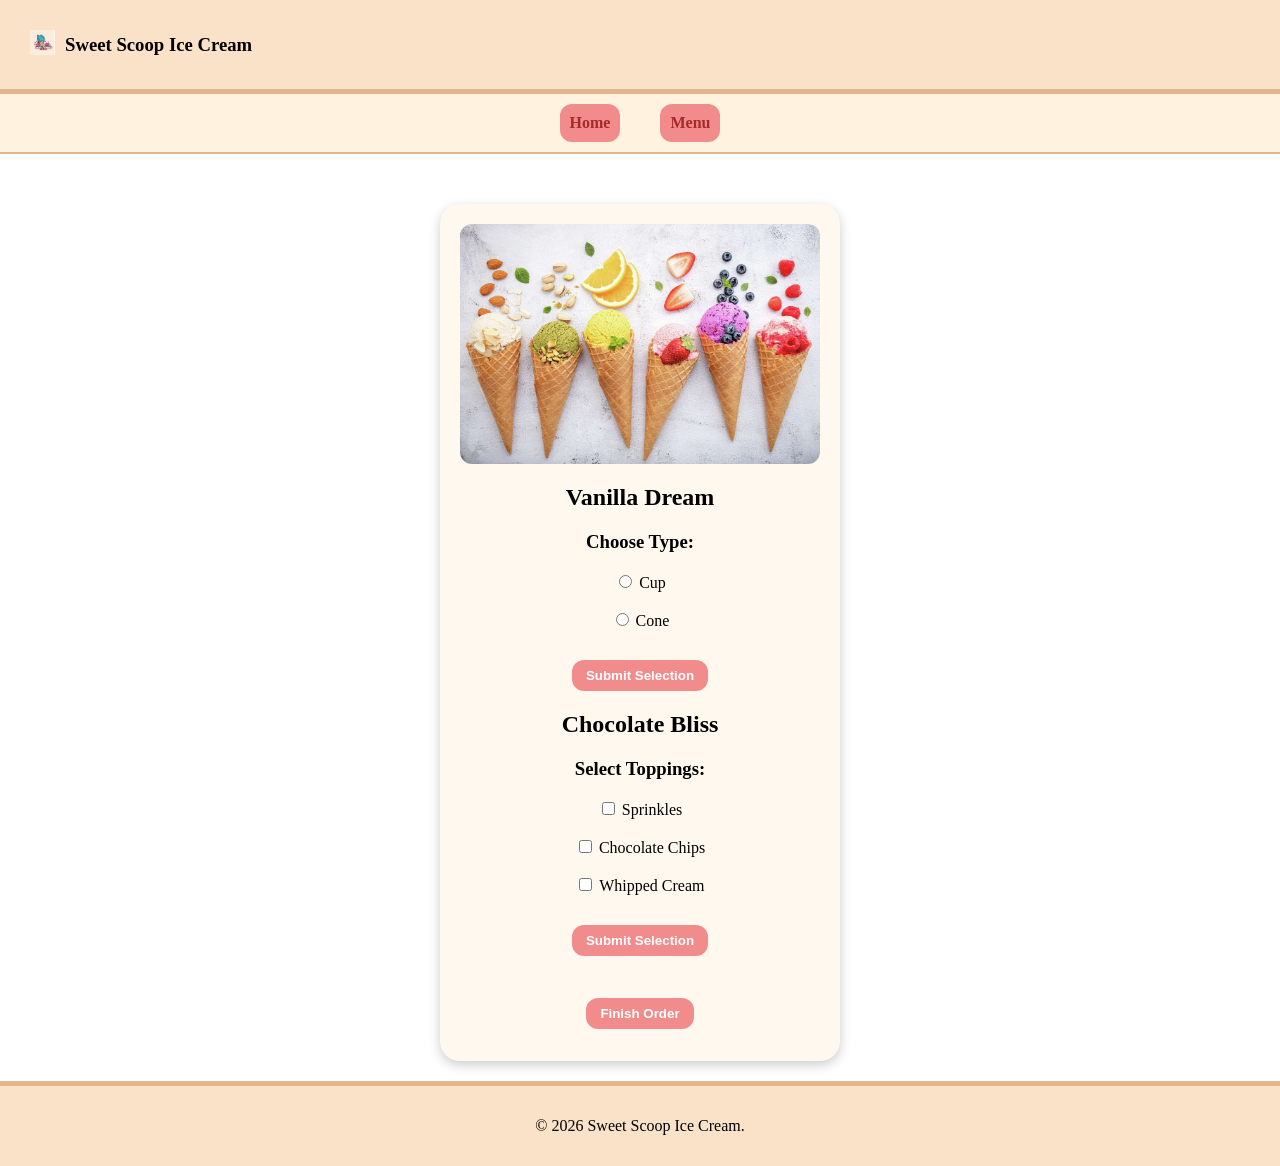
==== customize_order.html @ dabb80c7 "Add files via upload" ====
<!DOCTYPE html>
<html lang="en">

<head>
    <meta charset="UTF-8">
    <meta name="viewport" content="width=device-width, initial-scale=1.0">
    <title>Customize Order</title>
    <link rel="stylesheet" href="styles.css">
</head>

<body>
    <header id="page_header">
        <div>
            <div><img src="img/logo.jpeg" alt="Sweet Scoop Ice Cream Logo"></div>
        </div>

        <div>
            <h3>Sweet Scoop Ice Cream</h3>
        </div>
    </header>

    <nav>
        <ul>
            <li><a href="index.html">Home</a></li>
            <li><a href="menu_view.html">Menu</a></li>
        </ul>
    </nav>

    <main class="customize_order_main">
        

        <form action="order_summary.html">
            <div>
                <img src="img/icecream_banner.jpeg" alt="Banner image for customizing order" id="banner_img">
            </div>

            <h2>Vanilla Dream</h2>
            <h3>Choose Type:</h3>

            <input type="radio" id="type_cup" name="type" value="Cup">
            <label for="type_cup">Cup</label><br><br>
            <input type="radio" id="type_cone" name="type" value="Cone">
            <label for="type_cone">Cone</label><br><br>
            <button type="button" name="update_order" value="submit_icecream_type">Submit Selection</button>

            <h2>Chocolate Bliss</h2>
            <h3>Select Toppings:</h3>

            <input type="checkbox" id="topping1" name="topping1" value="Sprinkles">
            <label for="topping1">Sprinkles</label><br><br>
            <input type="checkbox" id="topping2" name="topping2" value="Chocolate Chips">
            <label for="topping2">Chocolate Chips</label><br><br>
            <input type="checkbox" id="topping3" name="topping3" value="Whipped Cream">
            <label for="topping3">Whipped Cream</label><br><br>
            <button type="button" name="update_order" value="submit_toppings">Submit Selection</button>

            <br>
            <button type="submit">Finish Order</button>
        </form>
    </main>

    <footer>
        <p>&copy; 2026 Sweet Scoop Ice Cream.</p>
    </footer>
</body>

</html>
---- styles.css ----
html,
body {
    margin: 0;
    padding: 0;
    height: 100%;
}

body {
    min-height: 100vh;
    display: flex;
    flex-direction: column;
}

main {
    flex: 1;
}

main section h2 { text-align: center; }

header {
    background-color: #f9e2c8;
    display: flex;
    gap: 10px;
    align-items: center;
    justify-content: flex-start;
    padding: 15px 30px;
    border-bottom: 5px solid #e4b48c;
}

header img {
    width: 25px;
    height: 25px;
}

#page_header > div {
    margin: 0;
    display: flex;
    align-items: center;
}

nav {
    background-color: #fff3e0;
    display: flex;
    justify-content: center;
    padding: 10px;
    border-bottom: 2px solid #e4b48c;
    margin-bottom: 30px;
    flex-wrap: wrap;
}

nav ul {
    list-style: none;
    margin: 0;
    padding: 0;
    display: flex;
    flex-wrap: wrap;
    gap: 20px;
    align-items: center;
}

nav a {
    display: block;
    text-decoration: none;
    color: brown;
    background-color: #f28c8c;
    font-weight: bold;
    padding: 10px;
    margin-left: 10px;
    margin-right: 10px;
    border-radius: 12px;
}

main section {
    display: flex;
    background-color: #fff8ee;
    border-radius: 25px;
    margin-bottom: 40px;
    box-shadow: 0 4px 12px rgba(0, 0, 0, 0.2);
    justify-content: center;
    align-items: center;
    flex-direction: column;
    padding: 25px;
}

footer {
    background-color: #f9e2c8;
    display: flex;
    row-gap: 10px;
    align-items: center;
    justify-content: center;
    padding: 15px;
    border-top: 5px solid #e4b48c;
}

.index_main {
    display: flex;
    flex-direction: column;
    justify-content: center;
    width: 100%;
    max-width: 1100px;
    margin: 0 auto;
    padding: 20px;
    box-sizing: border-box;
}

.login_main {
    display: flex;
    justify-content: center;
    width: 100%;
    max-width: 1100px;
    margin: 0 auto;
    padding: 20px;
}

#login_container {
    display: flex;
    flex-direction: column;
    gap: 20px;
    justify-content: center;
    align-items: center;
    background-color: #fff8ee;
    border-radius: 20px;
    box-shadow: 0 4px 12px rgba(0, 0, 0, 0.2);
    padding: 20px;
}

#login_form {
    text-align: center;
    margin: 0 auto 70px;
}

#login_form input[type="text"],
#login_form input[type="password"] {
    background-color: #fff8ee;
}

form button,
.add_btn {
    background-color: #f28c8c;
    color: #ffffff;
    font-weight: bold;
    border-radius: 12px;
    padding: 8px 14px;
    border: none;
    cursor: pointer;
}

.menu_main {
    width: 100%;
    max-width: 1100px;
    margin: 0 auto;
    padding: 20px;
    box-sizing: border-box;
}

.season_selector {
    text-align: center;
}

.season_selector select {
    background-color: #fff8ee;
    border-radius: 10px;
    padding: 6px 10px;
    border: 1px solid #e4b48c;
}

.tile_grid {
    text-align: center;
    display: flex;
    flex-wrap: wrap;
}

.ice_cream_tile {
    background-color: #ffffff;
    border: 20px solid #ffffff;
    border-radius: 20px;
    padding: 15px;
    margin: 15px;
    box-shadow: 0 4px 12px rgba(0, 0, 0, 0.2);
    width: calc(33.333% - 30px);
    text-align: center;
    box-sizing: border-box;
}

.ice_cream_tile img {
    width: 100%;
    height: 180px;
    object-fit: cover;
    border-radius: 12px;
}

.special_actions {
    margin-top: 10px;
}

.remove_btn {
    background-color: #c94c4c;
    color: #ffffff;
    font-weight: bold;
    border-radius: 12px;
    padding: 8px 14px;
    border: none;
    cursor: pointer;
}

.customize_link {
    display: inline-block;
    text-decoration: none;
    background-color: #f28c8c;
    color: #ffffff;
    font-weight: bold;
    border-radius: 12px;
    padding: 8px 14px;
    border: none;
    cursor: pointer;
}

#banner_img {
    width: 100%;
    height: 15rem;
    object-fit: cover;
    border-radius: 12px;
    display: block;
    margin: 0 auto;
}

.customize_order_main {
    width: 100%;
    max-width: 1100px;
    margin: 0 auto;
    padding: 20px;
    display: flex;
    justify-content: center;
    flex-direction: column;
    align-items: center;
    border-radius: 25px;
}

.customize_order_main form {
    max-width: 500px;
    margin: 0 auto;
    text-align: center;
    padding: 20px;
    background-color: #fff8ee;
    border-radius: 20px;
    box-shadow: 0 4px 12px rgba(0, 0, 0, 0.2);
}

.customize_order_main form button {
    display: block;
    margin: 12px auto;
}

.action_btn {
    display: inline-block;
    text-decoration: none;
    background-color: #f28c8c;
    color: #ffffff;
    font-weight: bold;
    border-radius: 12px;
    padding: 8px 14px;
    border: none;
    cursor: pointer;
}

.order_summary_main {
    width: 100%;
    max-width: 1100px;
    margin: 0 auto;
    padding: 20px;
    display: flex;
    justify-content: center;
    flex-direction: column;
    align-items: center;
    box-sizing: border-box;
}

.order_summary_main > table {
    margin: 0 auto;
    border-collapse: collapse;
    border: 1px solid black;
    background-color: #fff8ee;
    text-align: left;
}

.order_summary_main td {
    border: 1px solid #000;
    padding: 10px 15px;
}

.summary_actions {
    display: flex;
    justify-content: center;
    gap: 12px;
    margin-top: 20px;
}
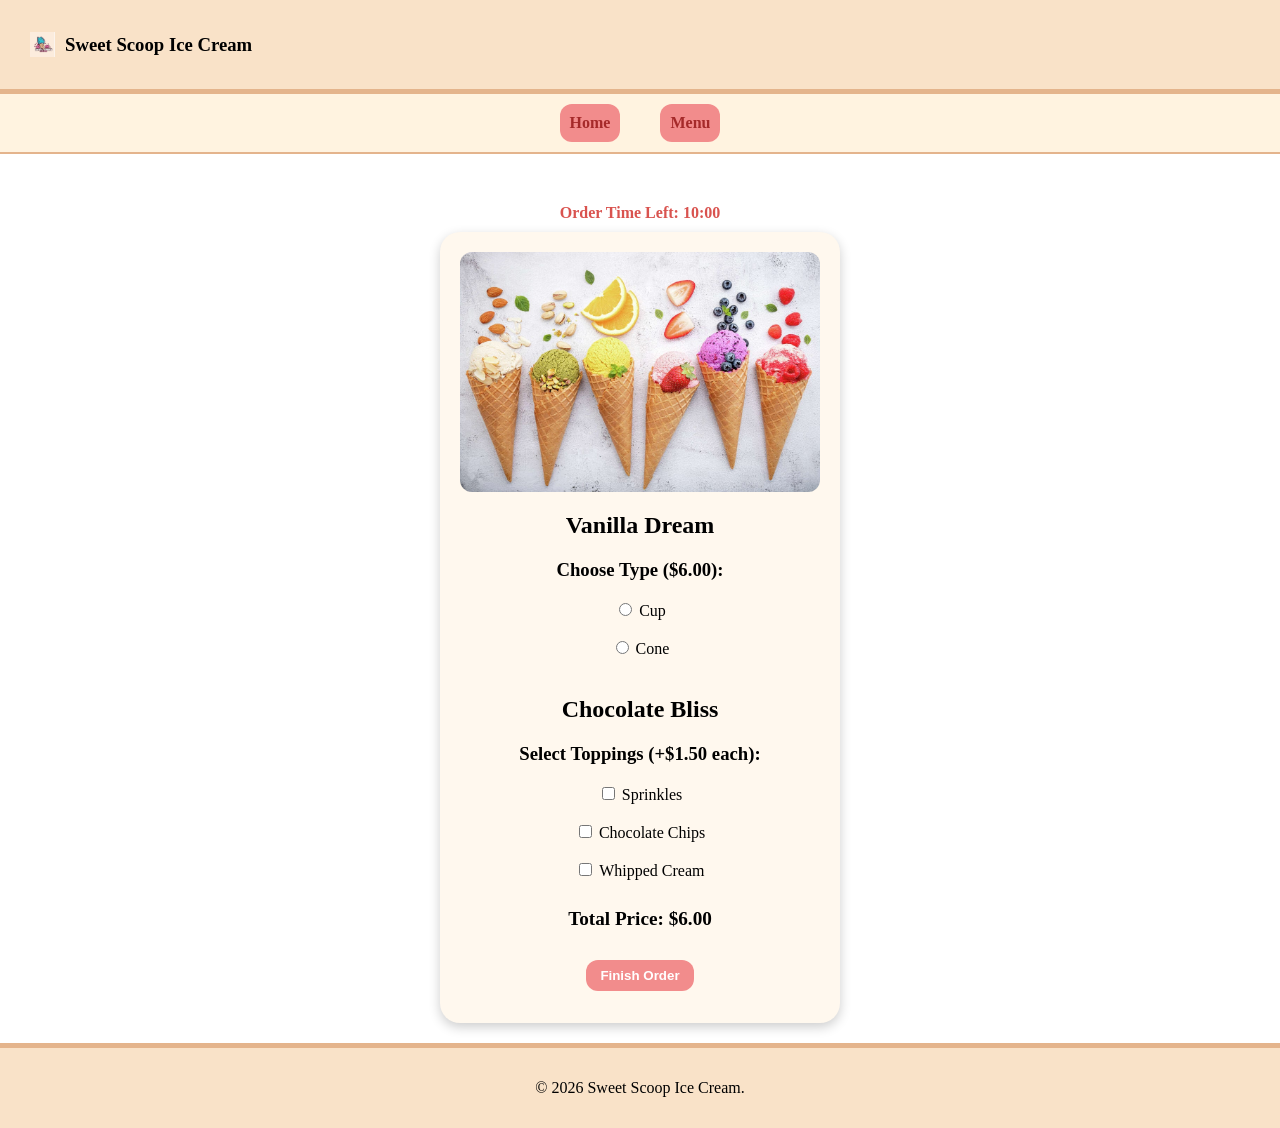
==== commit 3c6a0e14: "customize order done" ====
--- a/customize_order.html
+++ b/customize_order.html
@@ -1,22 +1,20 @@
 <!DOCTYPE html>
 <html lang="en">
-
 <head>
     <meta charset="UTF-8">
     <meta name="viewport" content="width=device-width, initial-scale=1.0">
     <title>Customize Order</title>
     <link rel="stylesheet" href="styles.css">
+    <style>
+        #timer { font-weight: bold; color: #d9534f; margin-bottom: 10px; }
+        #price-display { font-size: 1.2em; margin-top: 10px; font-weight: bold; }
+    </style>
 </head>
 
 <body>
     <header id="page_header">
-        <div>
-            <div><img src="img/logo.jpeg" alt="Sweet Scoop Ice Cream Logo"></div>
-        </div>
-
-        <div>
-            <h3>Sweet Scoop Ice Cream</h3>
-        </div>
+        <div><img src="img/logo.jpeg" alt="Sweet Scoop Ice Cream Logo"></div>
+        <div><h3>Sweet Scoop Ice Cream</h3></div>
     </header>
 
     <nav>
@@ -27,41 +25,104 @@
     </nav>
 
     <main class="customize_order_main">
-        
+        <!-- 1. Order Timer -->
+        <div id="timer">Order Time Left: <span id="time">10:00</span></div>
 
-        <form action="order_summary.html">
+        <form id="iceCreamForm" action="order_summary.html" onsubmit="return validateOrder()">
             <div>
-                <img src="img/icecream_banner.jpeg" alt="Banner image for customizing order" id="banner_img">
+                <img src="img/icecream_banner.jpeg" alt="Banner image" id="banner_img">
             </div>
 
             <h2>Vanilla Dream</h2>
-            <h3>Choose Type:</h3>
-
-            <input type="radio" id="type_cup" name="type" value="Cup">
+            <h3>Choose Type ($6.00):</h3>
+            <input type="radio" id="type_cup" name="iceCreamType" value="Cup">
             <label for="type_cup">Cup</label><br><br>
-            <input type="radio" id="type_cone" name="type" value="Cone">
+            <input type="radio" id="type_cone" name="iceCreamType" value="Cone">
             <label for="type_cone">Cone</label><br><br>
-            <button type="button" name="update_order" value="submit_icecream_type">Submit Selection</button>
 
             <h2>Chocolate Bliss</h2>
-            <h3>Select Toppings:</h3>
+            <h3>Select Toppings (+$1.50 each):</h3>
+            <!-- Added class 'topping' for easy price calculation -->
+            <input type="checkbox" class="topping" id="topping1" name="topping" value="Sprinkles">
+            <label for="topping1">Sprinkles</label><br><br>
+            <input type="checkbox" class="topping" id="topping2" name="topping" value="Chocolate Chips">
+            <label for="topping2">Chocolate Chips</label><br><br>
+            <input type="checkbox" class="topping" id="topping3" name="topping" value="Whipped Cream">
+            <label for="topping3">Whipped Cream</label><br><br>
 
-            <input type="checkbox" id="topping1" name="topping1" value="Sprinkles">
-            <label for="topping1">Sprinkles</label><br><br>
-            <input type="checkbox" id="topping2" name="topping2" value="Chocolate Chips">
-            <label for="topping2">Chocolate Chips</label><br><br>
-            <input type="checkbox" id="topping3" name="topping3" value="Whipped Cream">
-            <label for="topping3">Whipped Cream</label><br><br>
-            <button type="button" name="update_order" value="submit_toppings">Submit Selection</button>
+            <!-- 2. Price Display -->
+            <div id="price-display">Total Price: $6.00</div>
 
             <br>
             <button type="submit">Finish Order</button>
         </form>
     </main>
 
+    <script>
+    // 1. Timer Logic
+    let totalSeconds = 600;
+    const timerDisplay = document.getElementById('time');
+
+    const countdown = setInterval(() => {
+        let mins = Math.floor(totalSeconds / 60);
+        let secs = totalSeconds % 60;
+
+        // Ensure MM/SS format with leading zeros and a forward slash
+        let formattedMins = mins < 10 ? '0' + mins : mins;
+        let formattedSecs = secs < 10 ? '0' + secs : secs;
+
+        timerDisplay.textContent = `${formattedMins}:${formattedSecs}`;
+
+        if (totalSeconds <= 0) {
+            clearInterval(countdown);
+            timerDisplay.style.color = "red";
+            alert("Your order session has expired. Please refresh the page.");
+        } else {
+            totalSeconds--;
+        }
+    }, 1000);
+
+    // 2. Price Calculation Logic
+    const form = document.getElementById('iceCreamForm');
+    const priceDisplay = document.getElementById('price-display');
+
+    // Function to calculate and update the total price
+    function updatePrice() {
+        const basePrice = 6.00;
+        // Count how many checkboxes with the class 'topping' are checked
+        const toppingCount = document.querySelectorAll('.topping:checked').length;
+        const total = basePrice + (toppingCount * 1.50);
+        
+        priceDisplay.textContent = `Total Price: $${total.toFixed(2)}`;
+    }
+
+    // Listen for any change in the form (radio buttons or checkboxes)
+    form.addEventListener('change', updatePrice);
+
+    // 3. Selection Validation
+    function validateOrder() {
+        // Check if a radio button for Type (Cup/Cone) is selected
+        const typeSelected = document.querySelector('input[name="iceCreamType"]:checked');
+        // Check if at least one topping checkbox is selected
+        const toppingSelected = document.querySelector('.topping:checked');
+
+        if (!typeSelected) {
+            alert("Selection Missing: Please choose a base type (Cup or Cone).");
+            return false; // Prevents form submission
+        }
+
+        if (!toppingSelected) {
+            alert("Selection Missing: Please select at least one topping for your Chocolate Bliss.");
+            return false; // Prevents form submission
+        }
+
+        return true; // Allows form to submit to order_summary.html
+    }
+</script>
+
+
     <footer>
         <p>&copy; 2026 Sweet Scoop Ice Cream.</p>
     </footer>
 </body>
-
 </html>
--- a/styles.css
+++ b/styles.css
@@ -189,6 +189,10 @@
     border-radius: 12px;
 }
 
+.ice_cream_tile:hover {
+    background-color: #ffffff;
+}
+
 .special_actions {
     margin-top: 10px;
 }
@@ -294,3 +298,25 @@
     gap: 12px;
     margin-top: 20px;
 }
+
+/*Part 1 CSS styling*/
+#cart_items {
+    width: 100%;
+}
+
+.cart {
+    display: flex;
+    justify-content: space-between;
+    align-items: center;
+    background-color: #ffffff;
+    border: 2px solid #e4b48c;
+    border-radius: 12px;
+    padding: 8px 14px;
+    margin-top: 10px;
+}
+
+.cart h3 {
+    margin: 0;
+    font-size: 16px;
+}
+/**/
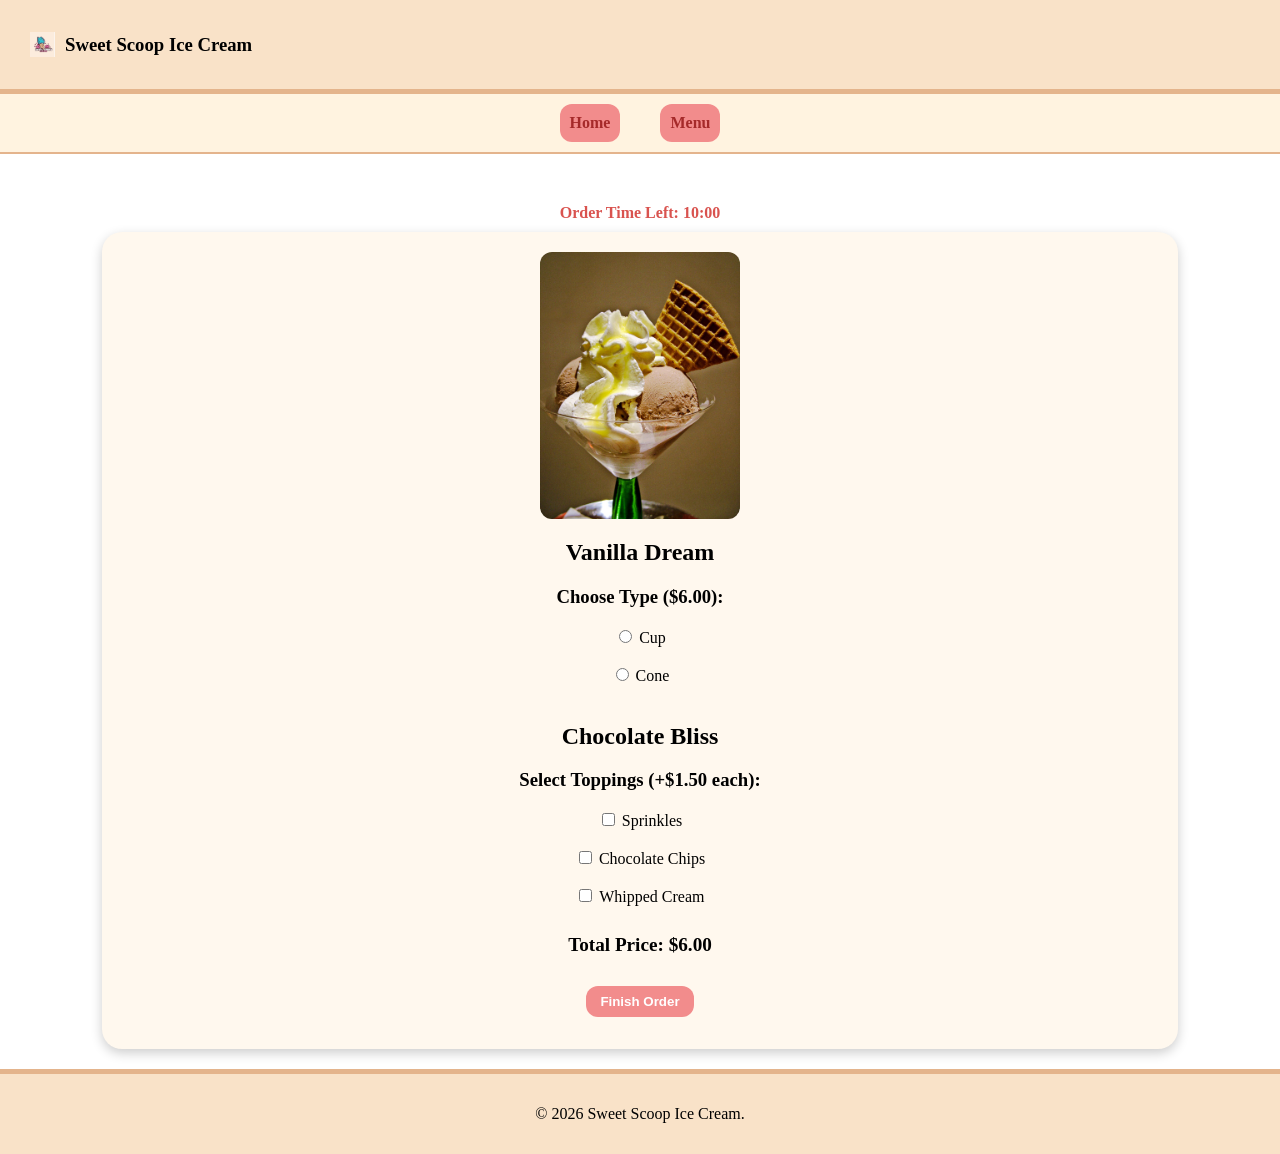
==== commit 36a53723: "done signup and fixed some stuff in customize order" ====
--- a/customize_order.html
+++ b/customize_order.html
@@ -30,7 +30,7 @@
 
         <form id="iceCreamForm" action="order_summary.html" onsubmit="return validateOrder()">
             <div>
-                <img src="img/icecream_banner.jpeg" alt="Banner image" id="banner_img">
+                <img src="img/icecream.jpg" alt="icecream image" id="customize_order_img">
             </div>
 
             <h2>Vanilla Dream</h2>
--- a/styles.css
+++ b/styles.css
@@ -131,6 +131,47 @@
 
 #login_form input[type="text"],
 #login_form input[type="password"] {
+    background-color: #fff8ee;
+}
+
+#messageBox {
+    text-align: center;
+}
+
+.signupBack {
+    background-image: linear-gradient(to top, #ffffff, #65e8ff);
+    background-color: #ffffff;
+}
+
+.signup_main {
+    display: flex;
+    justify-content: center;
+    width: 100%;
+    max-width: 1100px;
+    margin: 0 auto;
+    padding: 20px;
+}
+
+#signup_container {
+    display: flex;
+    flex-direction: column;
+    gap: 20px;
+    justify-content: center;
+    align-items: center;
+    background-color: #fff8ee;
+    border-radius: 20px;
+    box-shadow: 0 4px 12px rgba(0, 0, 0, 0.2);
+    padding: 20px 160px 10px 160px;
+}
+
+#signupForm {
+    text-align: center;
+    justify-content: center;
+    margin: 0 auto 70px;
+}
+
+#signup_form input[type="text"],
+#signup_form input[type="password"] {
     background-color: #fff8ee;
 }
 
@@ -244,7 +285,7 @@
     max-width: 500px;
     margin: 0 auto;
     text-align: center;
-    padding: 20px;
+    padding: 20px 288px 20px 288px;
     background-color: #fff8ee;
     border-radius: 20px;
     box-shadow: 0 4px 12px rgba(0, 0, 0, 0.2);
@@ -253,6 +294,14 @@
 .customize_order_main form button {
     display: block;
     margin: 12px auto;
+}
+
+#customize_order_img {
+    width: 40%;
+    height: 40%;
+    border-radius: 12px;
+    display: block;
+    margin: 0 auto;
 }
 
 .action_btn {
